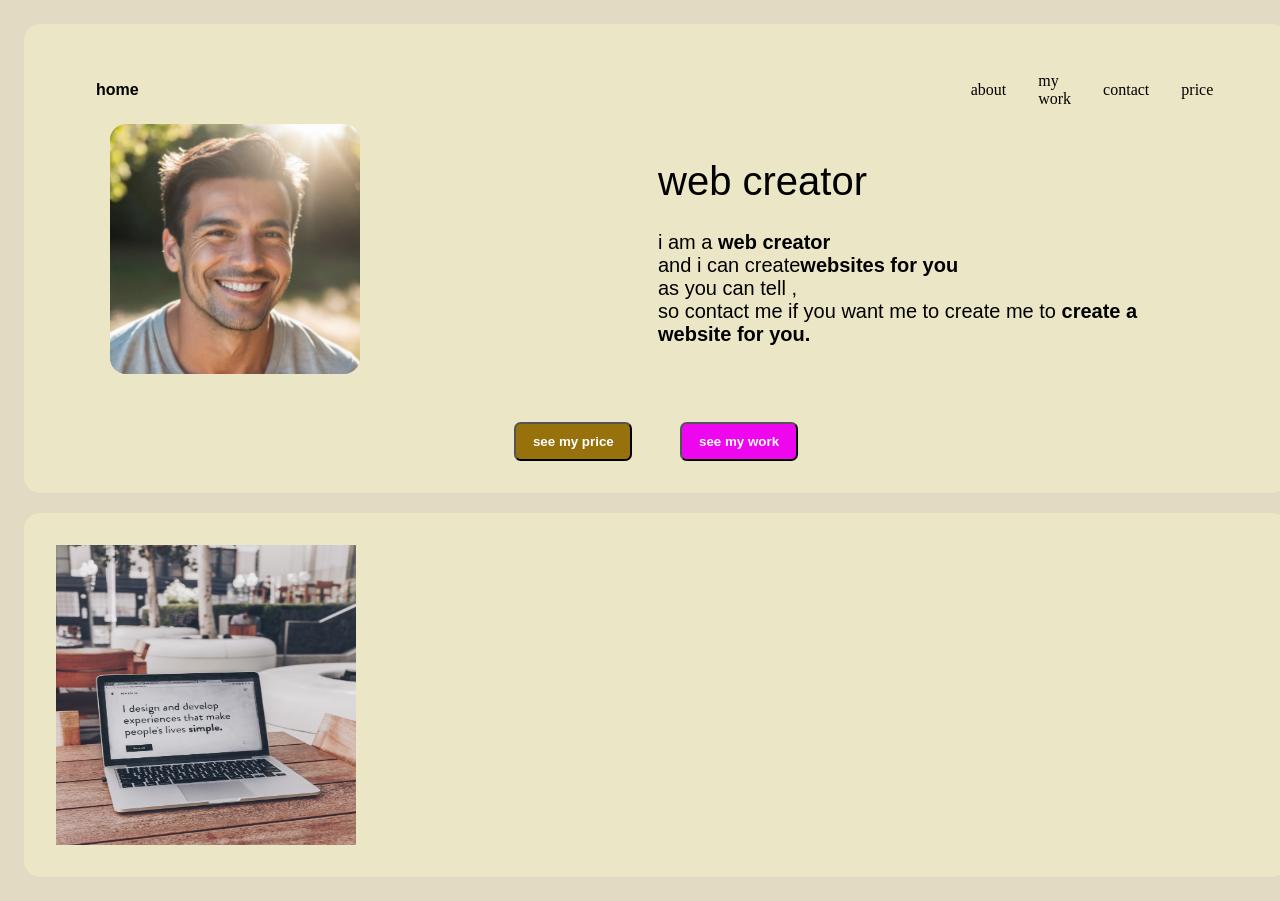
==== index.html @ 4e704f1e "initial commit" ====
<html lang="en">
<head>
    <meta charset="UTF-8">
    <meta name="viewport" content="width=device-width, initial-scale=1.0">
    <title>web creator</title>
    <link rel="stylesheet" href="style.css">
</head>
<body>
    <header>
        <nav>
            <ul>
                <li><a href="index.html">home</a></li>
                <li><a href="">about</a></li>
                <li><a href="#mywork">my work</a></li>
                <li><a href="">contact</a></li>
                <li><a href="">price</a></li>
            </ul>
        </nav>
        <div class="flex-container">
        <img height="250px" width="250px" src="profile.png" >
        <div class="text-container">
        <h1>web creator</h1>
        <p>i am a <strong>web creator</strong><br>and i can create<strong>websites for you</strong><br>as you can tell ,<br>so contact me if you want me to create me to <strong>create a website for you.</strong></p>
        </div>
       <a>
        <button class="cta-btn">see my price</button>
        
       </a>
       <a href="#my work">
        <button class="cta-btn secondary">see my work</button>
       </a>
       </div>

        </header>
        <section class="my work" style="margin-top: 20px;">
         <img width="300px" height="300px" src="website.png" alt="">
        </section>
    
</body>
</html>
---- style.css ----
@import url('https://fonts.googleapis.com/css2?family=Lexend:wght@100..900&family=Valley+Sans:ital,wght@0,100..900;1,100..900&display=swap');
:root{
    --basecolor:#e2dac2;
    --textcolor:black;
    --primarycolor:#96710c;
    --secondarycolor:#ee07ee;
    --color1:#eeebc6c5;
    --color2:#758520a1;
    --color3:#a86808a1;

}  
body{
    background:var(--basecolor) ;
    padding: 1em;
    font-style: var(--textcolor);
}
h1,h2,h3,h4,h5,h6{
      font-family: "Caacupe One", sans-serif;
      font-weight: 400;
}
p{
   font-family: "Valley Sans", sans-serif;
  font-optical-sizing: auto;
  font-weight: 400;
}
nav{
    margin:1em,auto,3em,auto;
    width: min(100px,100%);
}
nav ul{
   display: flex;
   align-items: center;
   list-style-type: none;
   gap: 2em;
}
nav li:first-child{
    margin-right: 800px;
    font-family: "caacupe one",sans-serif;
    font-weight: bold;
}
nav a{
     text-decoration:none ;
     color: var(--textcolor);
     transition: 2.5s;
}
nav a:hover{
    text-decoration: underline;
    font-weight: 700;
    background: lightblue;
}
header,section{
    margin: 2em,auto;
    width: min(75em,100%);
    background-color: var(--color1);
    padding: min(2em,13%);
    border-radius: 1em;
}
.flex-container{
    display: flex;
    justify-content: center;
    align-items: center;
    flex-wrap: wrap;
    gap: 3em;

}
header img{
    max-width: 100%;
    border-radius: 1em;
    object-fit: cover;
    object-position: bottom;
    padding: 0px;
    margin-right: 250px;

}
.text-container{
    flex: 0 1 34em;

}
h1{
    font-size: 2.5rem;
}
.text-container p{
    margin: .75em 0 1em 0;
    font-size: 1.25rem;

}
.cta-btn{
    display: inline-block;
    text-decoration: none;
    color: #ffffff;
    background-color: var(--primarycolor);
    padding: .75em 1.25em;
    border-radius: .5em;
    font-weight: 600;
    cursor: pointer;
    transition: 2.5s;

}
.secondary{
    background: var(--secondarycolor);
    transition: 2.5s;
}
.cta-btn:hover{
    background-color:  orange;

}
.secondary:hover{
    background-color: lightpink;
}
.secondary:active{
  cursor: progress;
}
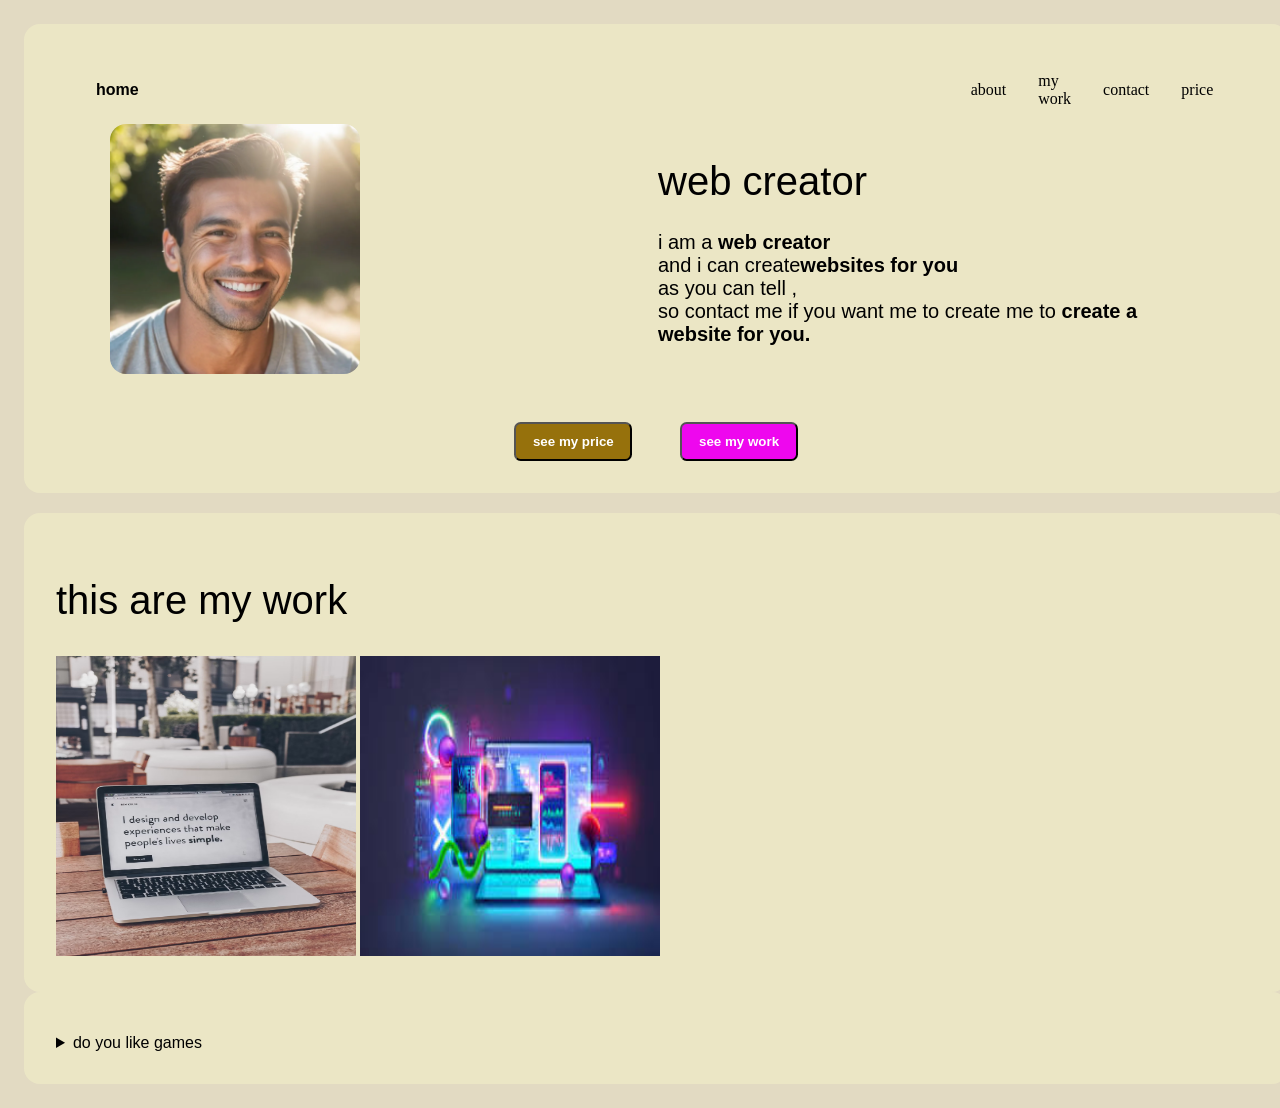
==== commit 8cfbca3b: "updated" ====
--- a/index.html
+++ b/index.html
@@ -26,14 +26,23 @@
         <button class="cta-btn">see my price</button>
         
        </a>
-       <a href="#my work">
+       <a href="#mywork">
         <button class="cta-btn secondary">see my work</button>
        </a>
        </div>
 
         </header>
         <section class="my work" style="margin-top: 20px;">
+            <h1>this are my work</h1>
          <img width="300px" height="300px" src="website.png" alt="">
+         <img width="300px" height="300px" src="work.png" alt="">
+        </section>
+
+        <section>
+            <details style="margin-top: 10px;">
+                <summary> do you like games</summary>
+                cuase i can also <strong>create games</strong> for you,and i am also a pro
+            </details>
         </section>
     
 </body>
--- a/style.css
+++ b/style.css
@@ -110,4 +110,8 @@
 }
 .secondary:active{
   cursor: progress;
+}
+details{
+    font-family: "lexend",sans-serif;
+    margin-top: 20px;
 }
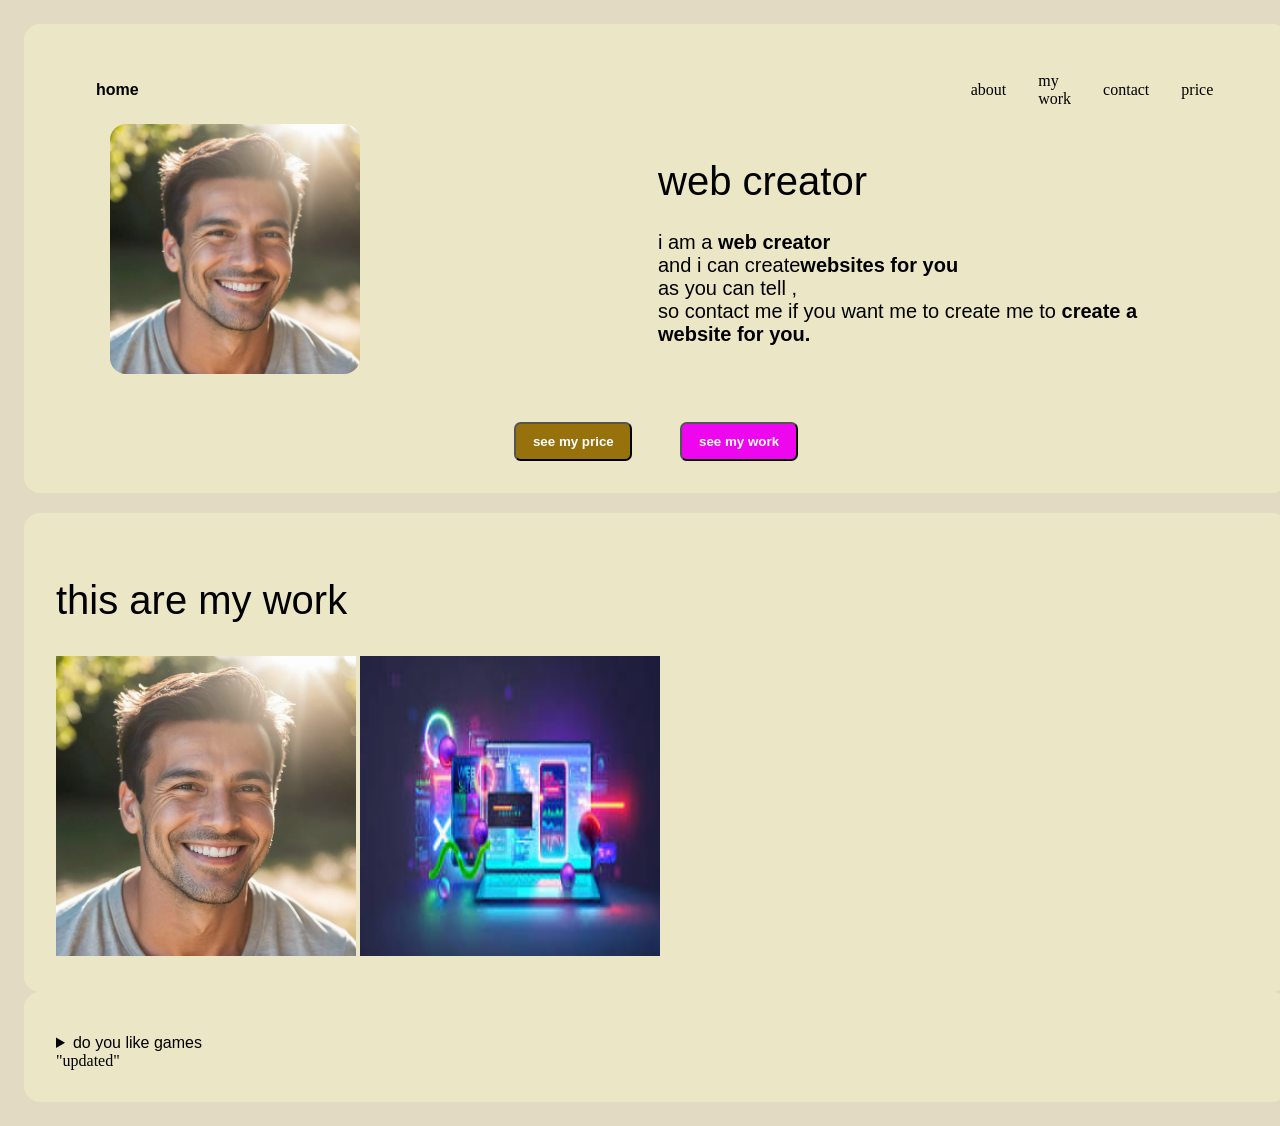
==== commit 06283876: "hello" ====
--- a/index.html
+++ b/index.html
@@ -17,7 +17,7 @@
             </ul>
         </nav>
         <div class="flex-container">
-        <img height="250px" width="250px" src="profile.png" >
+        <img height="250px" width="250px" src="new images/profile.png" >
         <div class="text-container">
         <h1>web creator</h1>
         <p>i am a <strong>web creator</strong><br>and i can create<strong>websites for you</strong><br>as you can tell ,<br>so contact me if you want me to create me to <strong>create a website for you.</strong></p>
@@ -34,7 +34,7 @@
         </header>
         <section class="my work" style="margin-top: 20px;">
             <h1>this are my work</h1>
-         <img width="300px" height="300px" src="website.png" alt="">
+         <img width="300px" height="300px" src="new images/profile.png" alt="">
          <img width="300px" height="300px" src="work.png" alt="">
         </section>
 
@@ -43,6 +43,7 @@
                 <summary> do you like games</summary>
                 cuase i can also <strong>create games</strong> for you,and i am also a pro
             </details>
+            "updated"
         </section>
     
 </body>
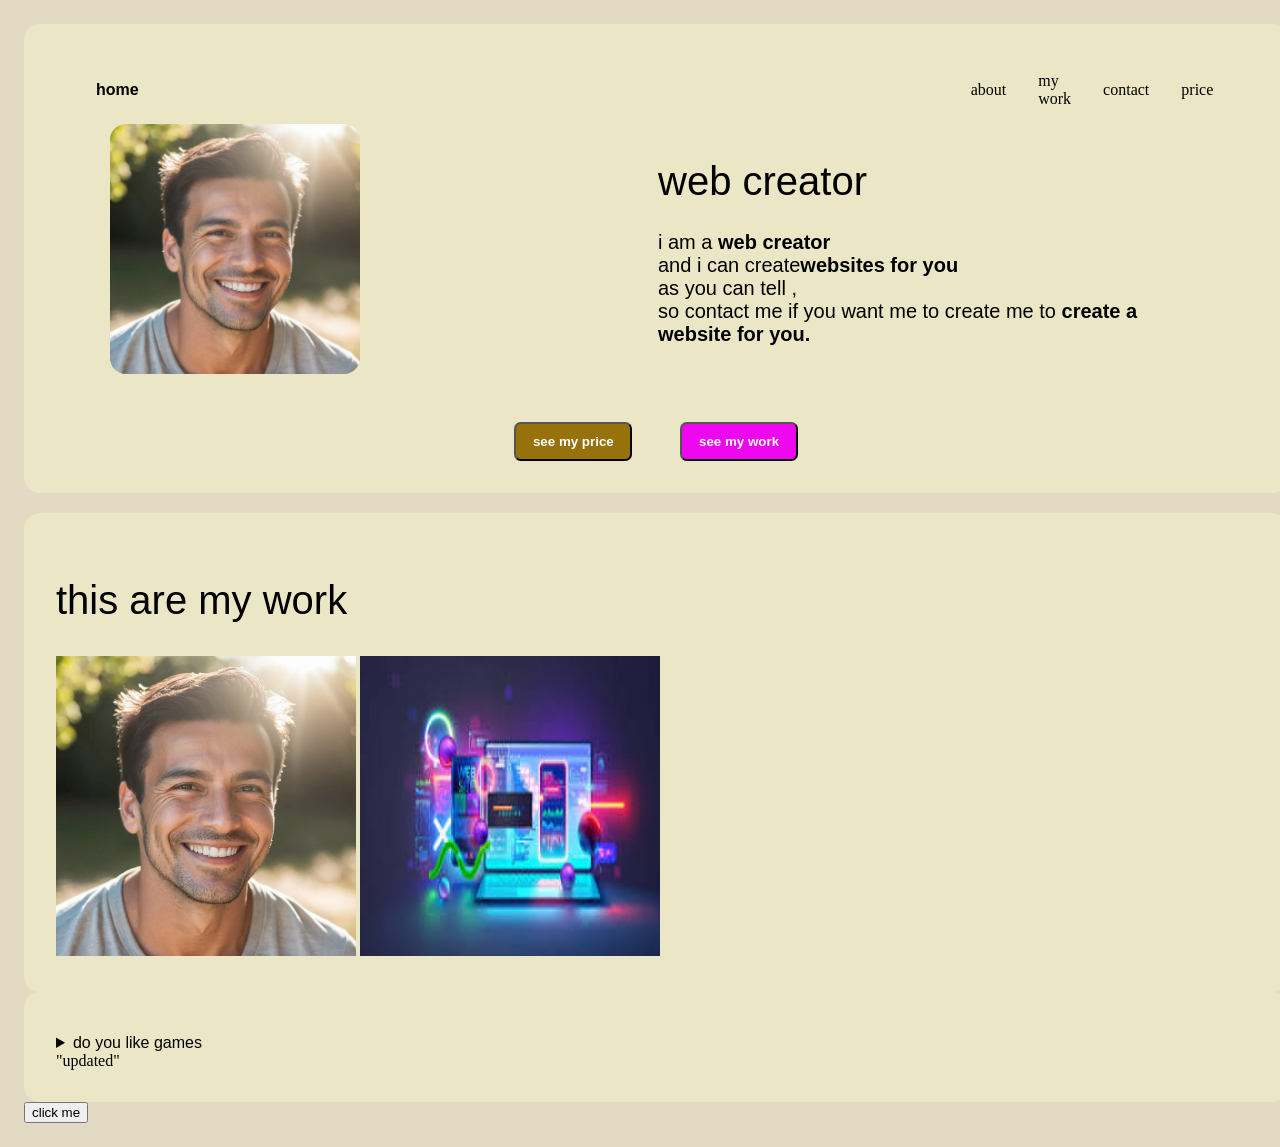
==== commit 74237fd7: "welcome" ====
--- a/index.html
+++ b/index.html
@@ -45,6 +45,8 @@
             </details>
             "updated"
         </section>
-    
+     <a href="login sinup.html" >
+        <button title="to login and sign up">click me</button>
+     </a>
 </body>
 </html>
--- a/style.css
+++ b/style.css
@@ -114,4 +114,11 @@
 details{
     font-family: "lexend",sans-serif;
     margin-top: 20px;
+}
+.little{
+    padding: 2em;
+    margin: auto;
+    justify-content: center;
+    align-items: center;
+    margin-bottom: 300px;
 }
